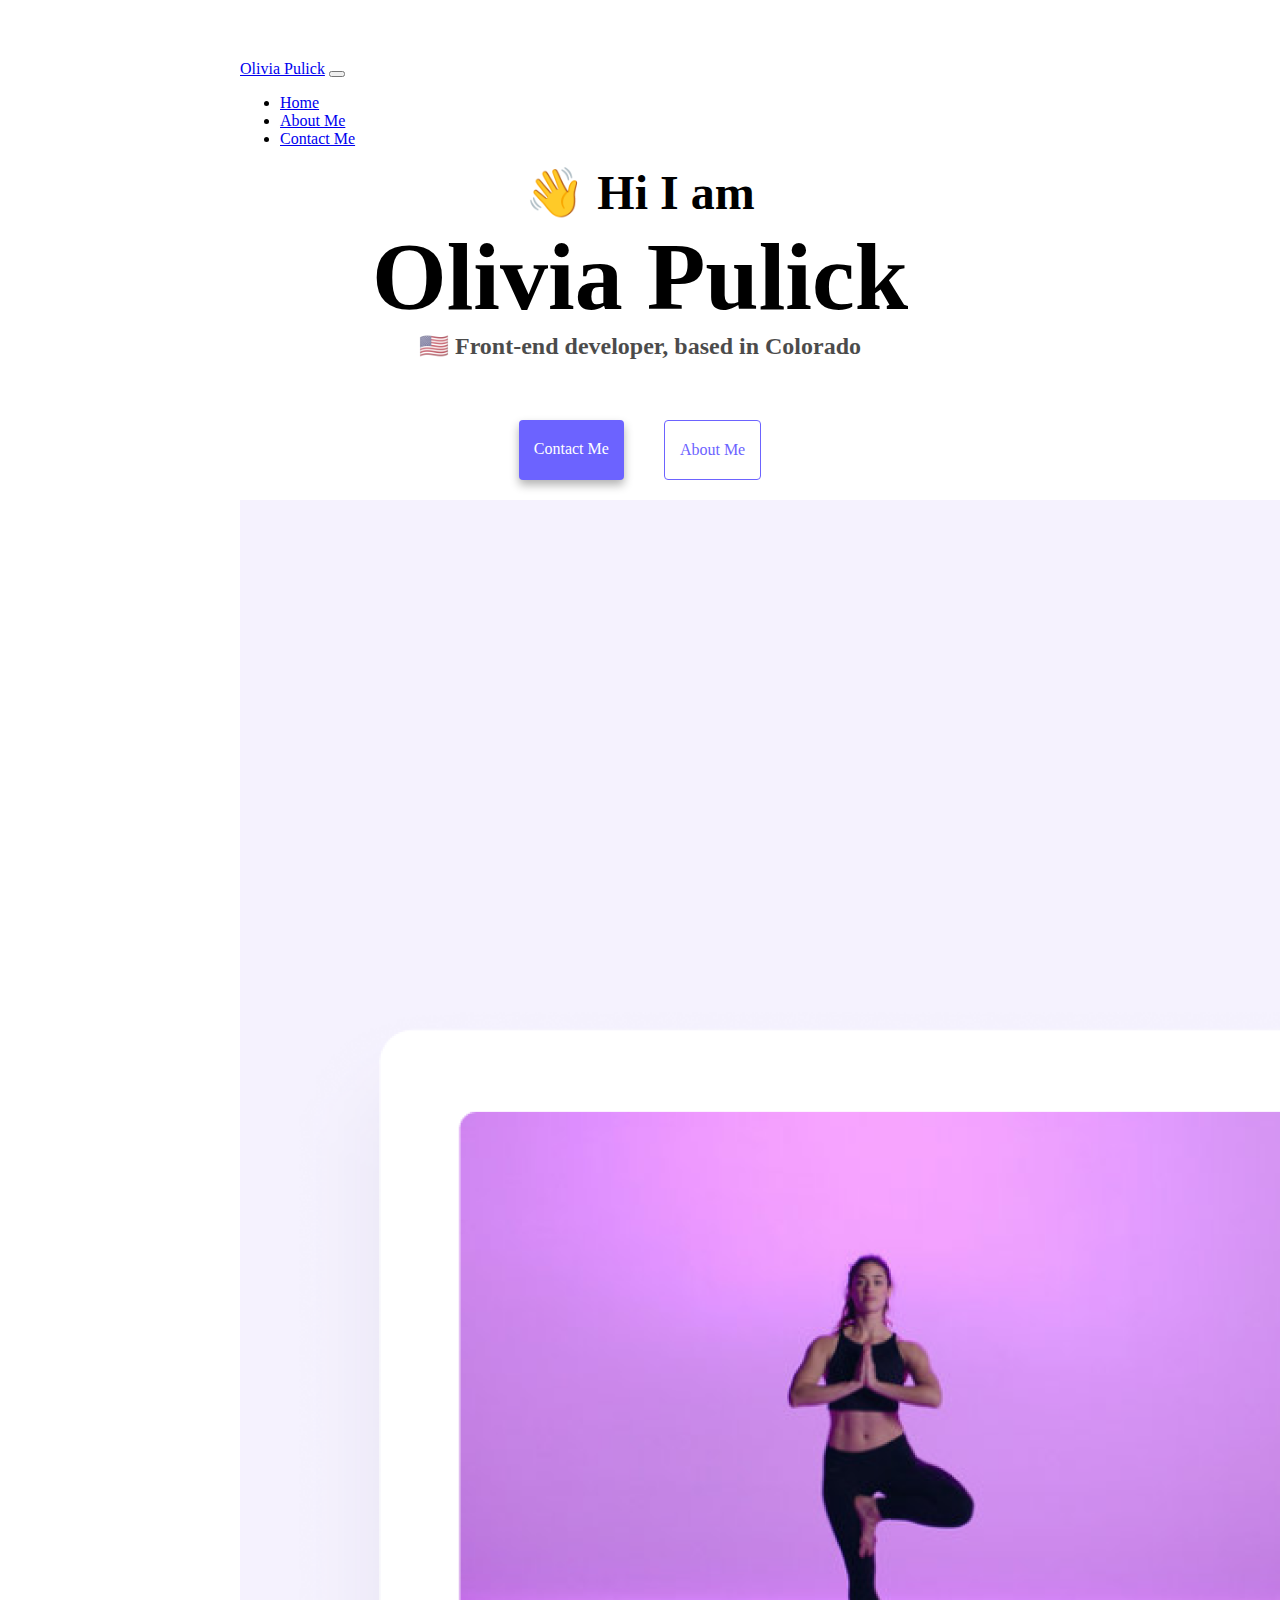
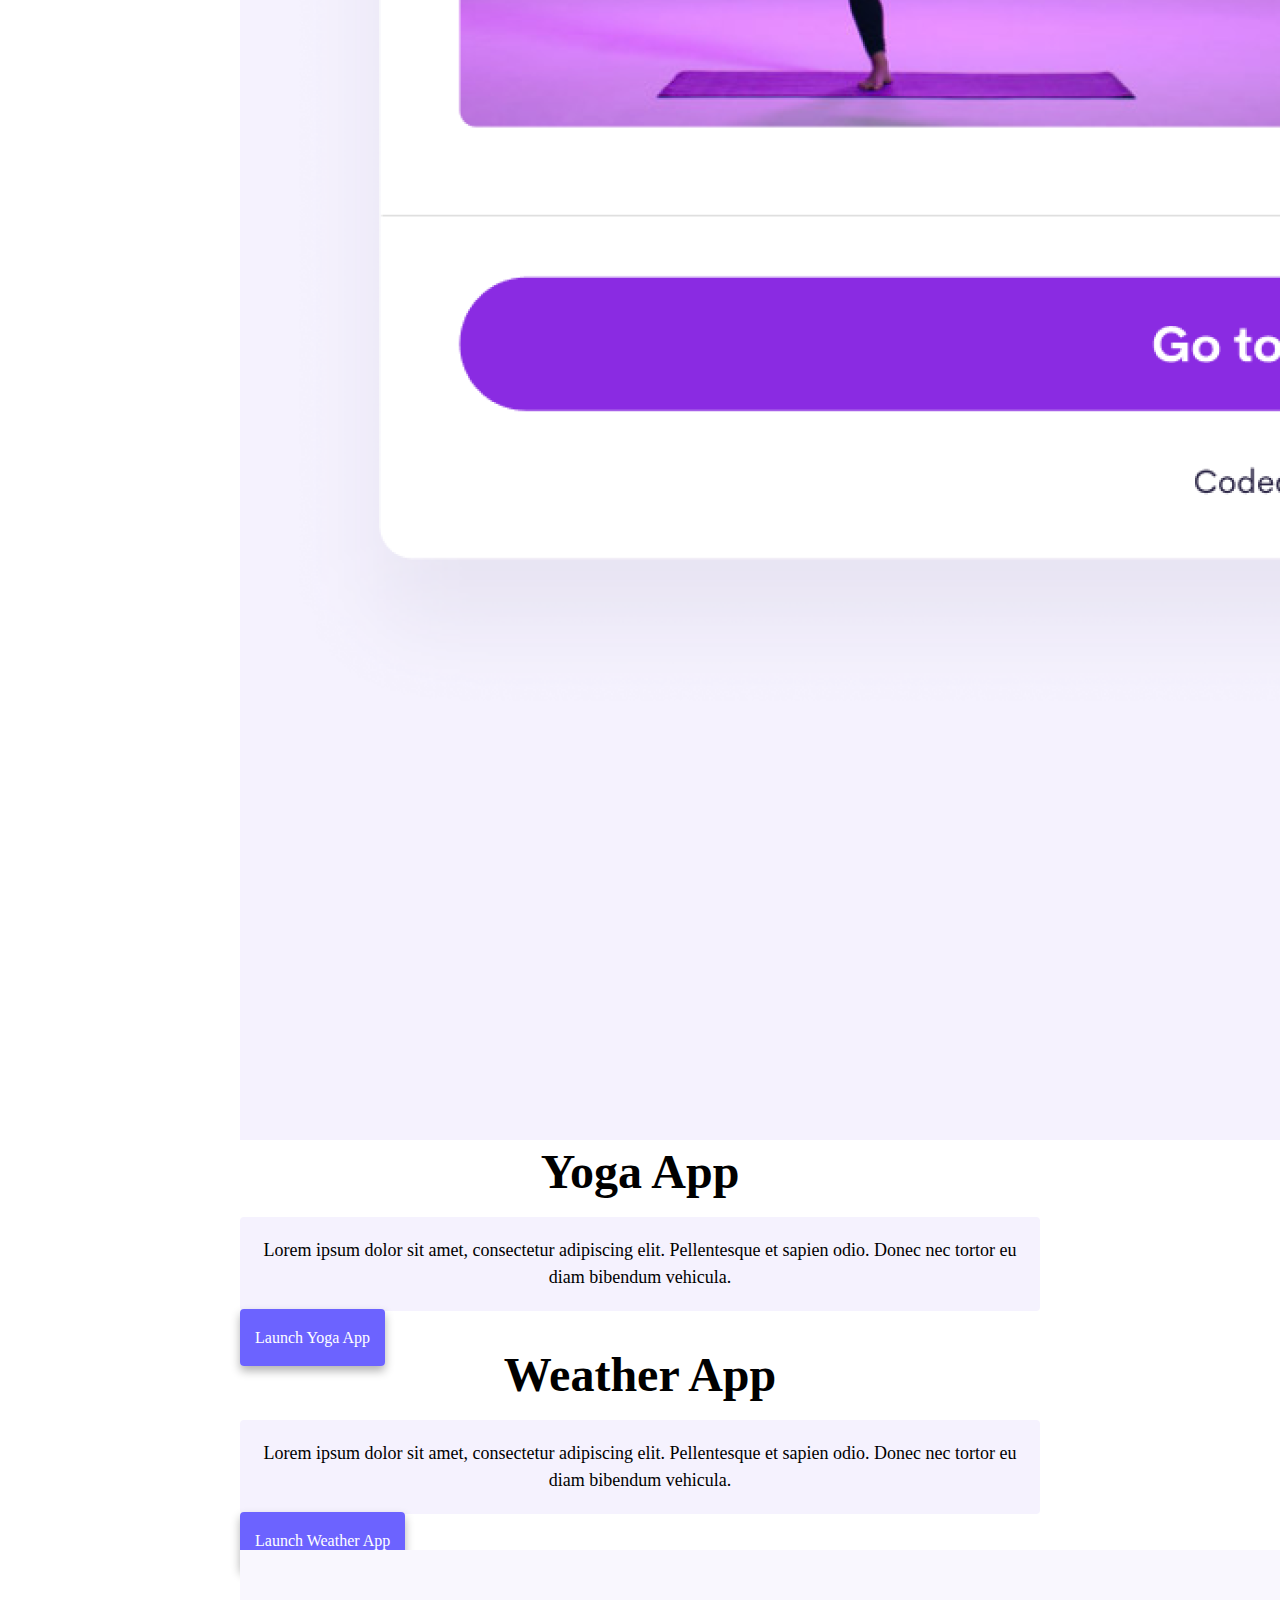
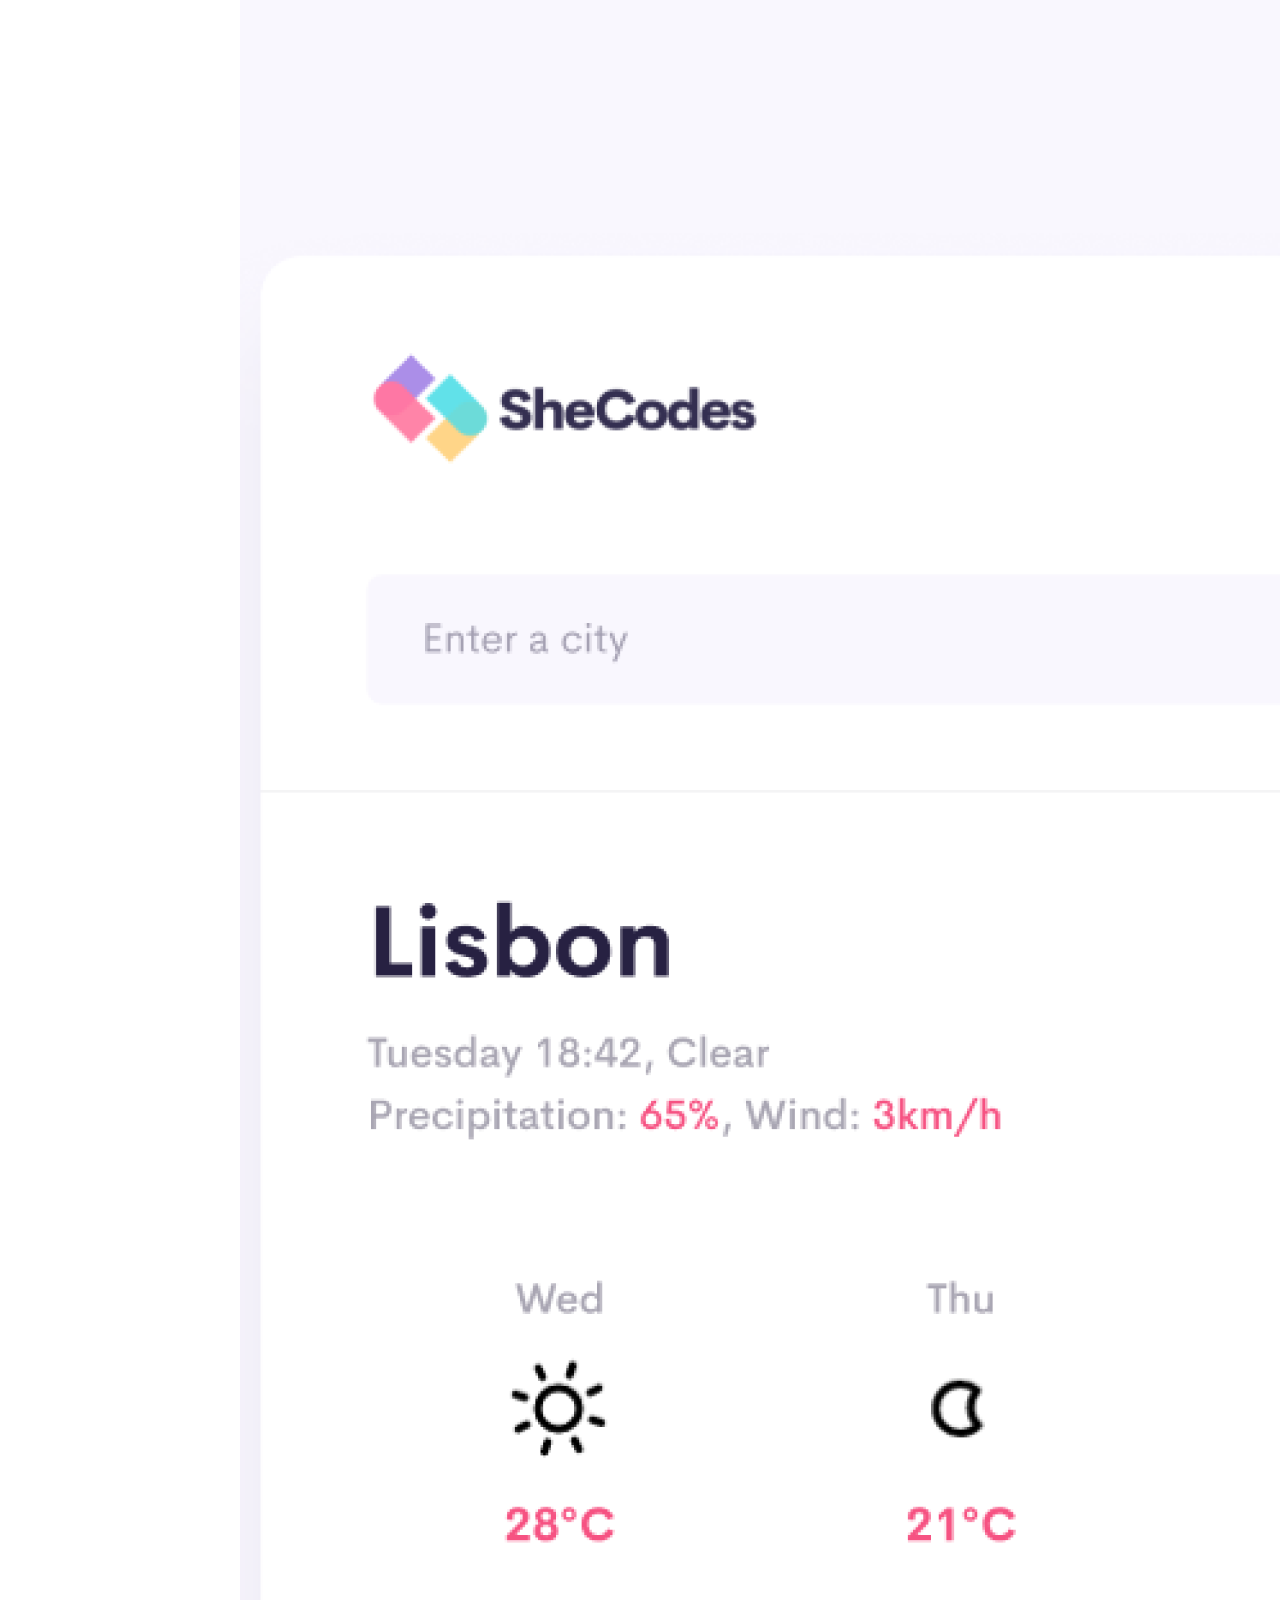
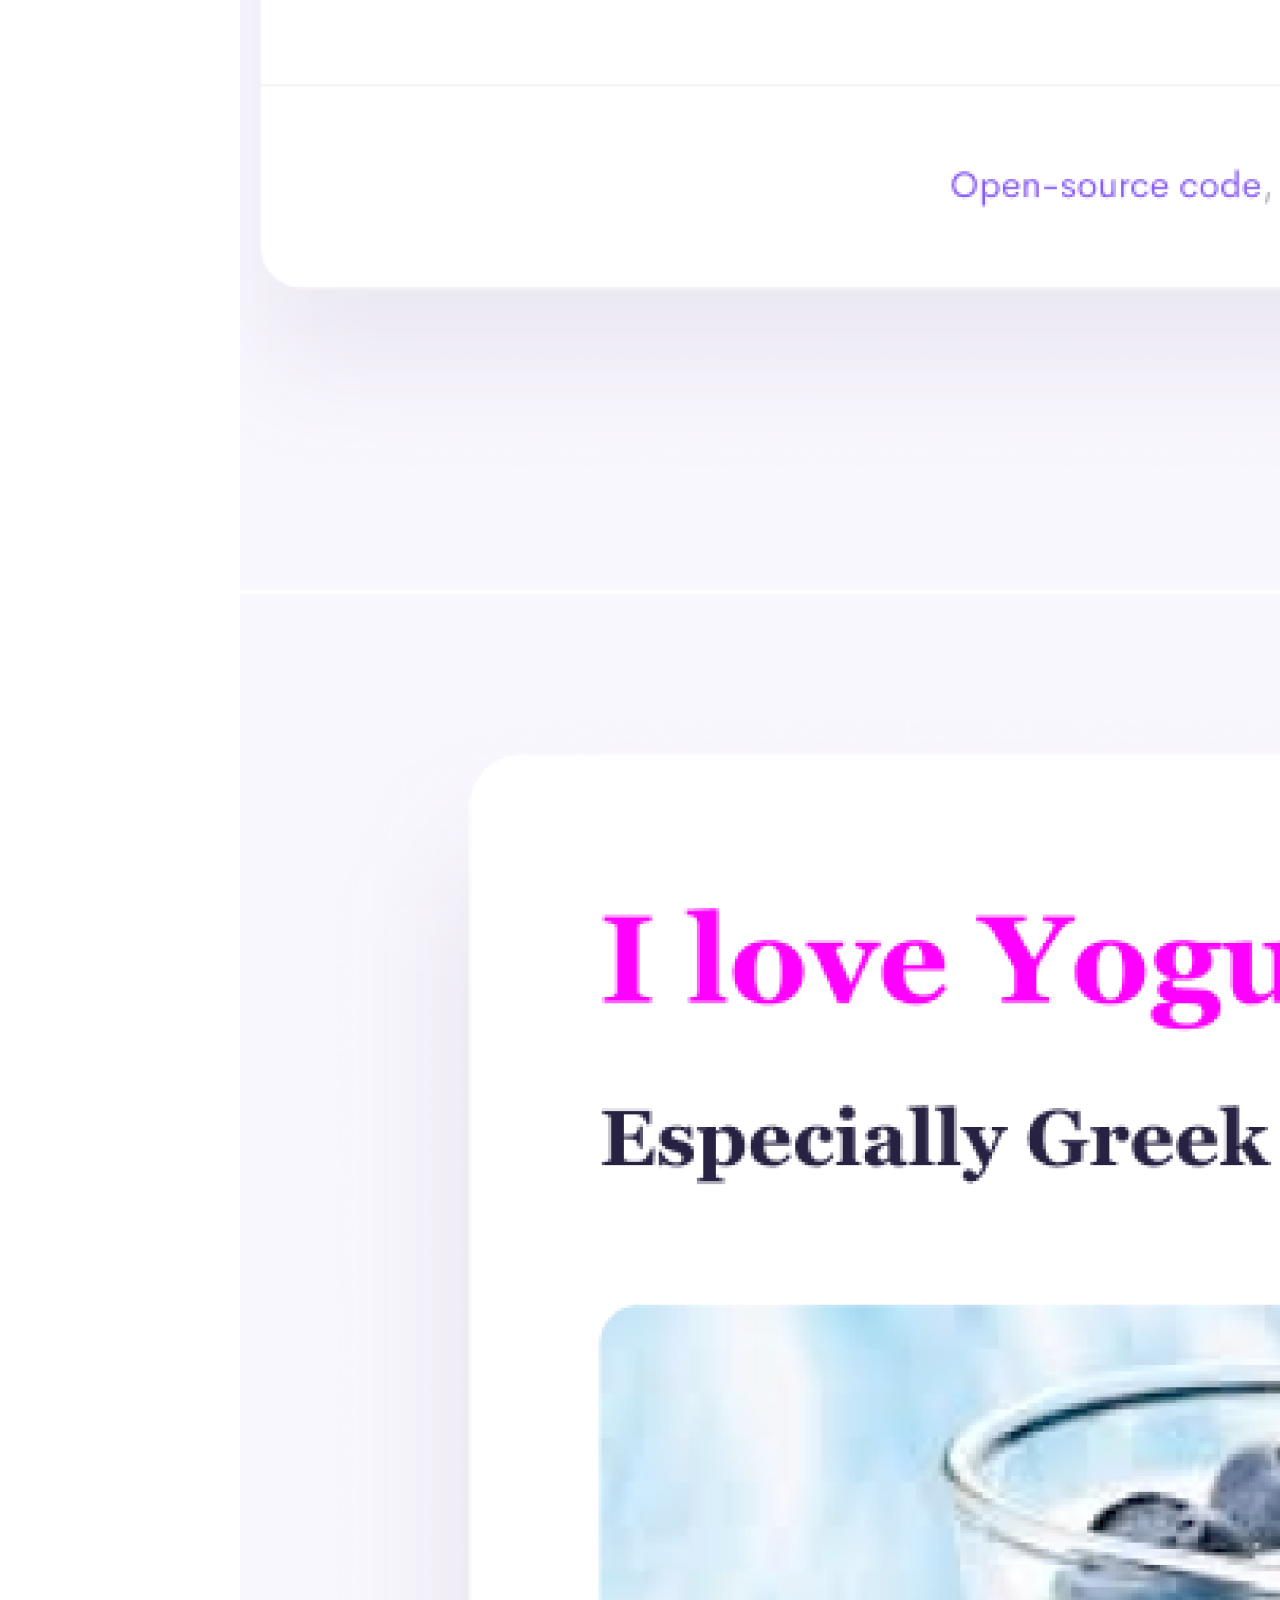
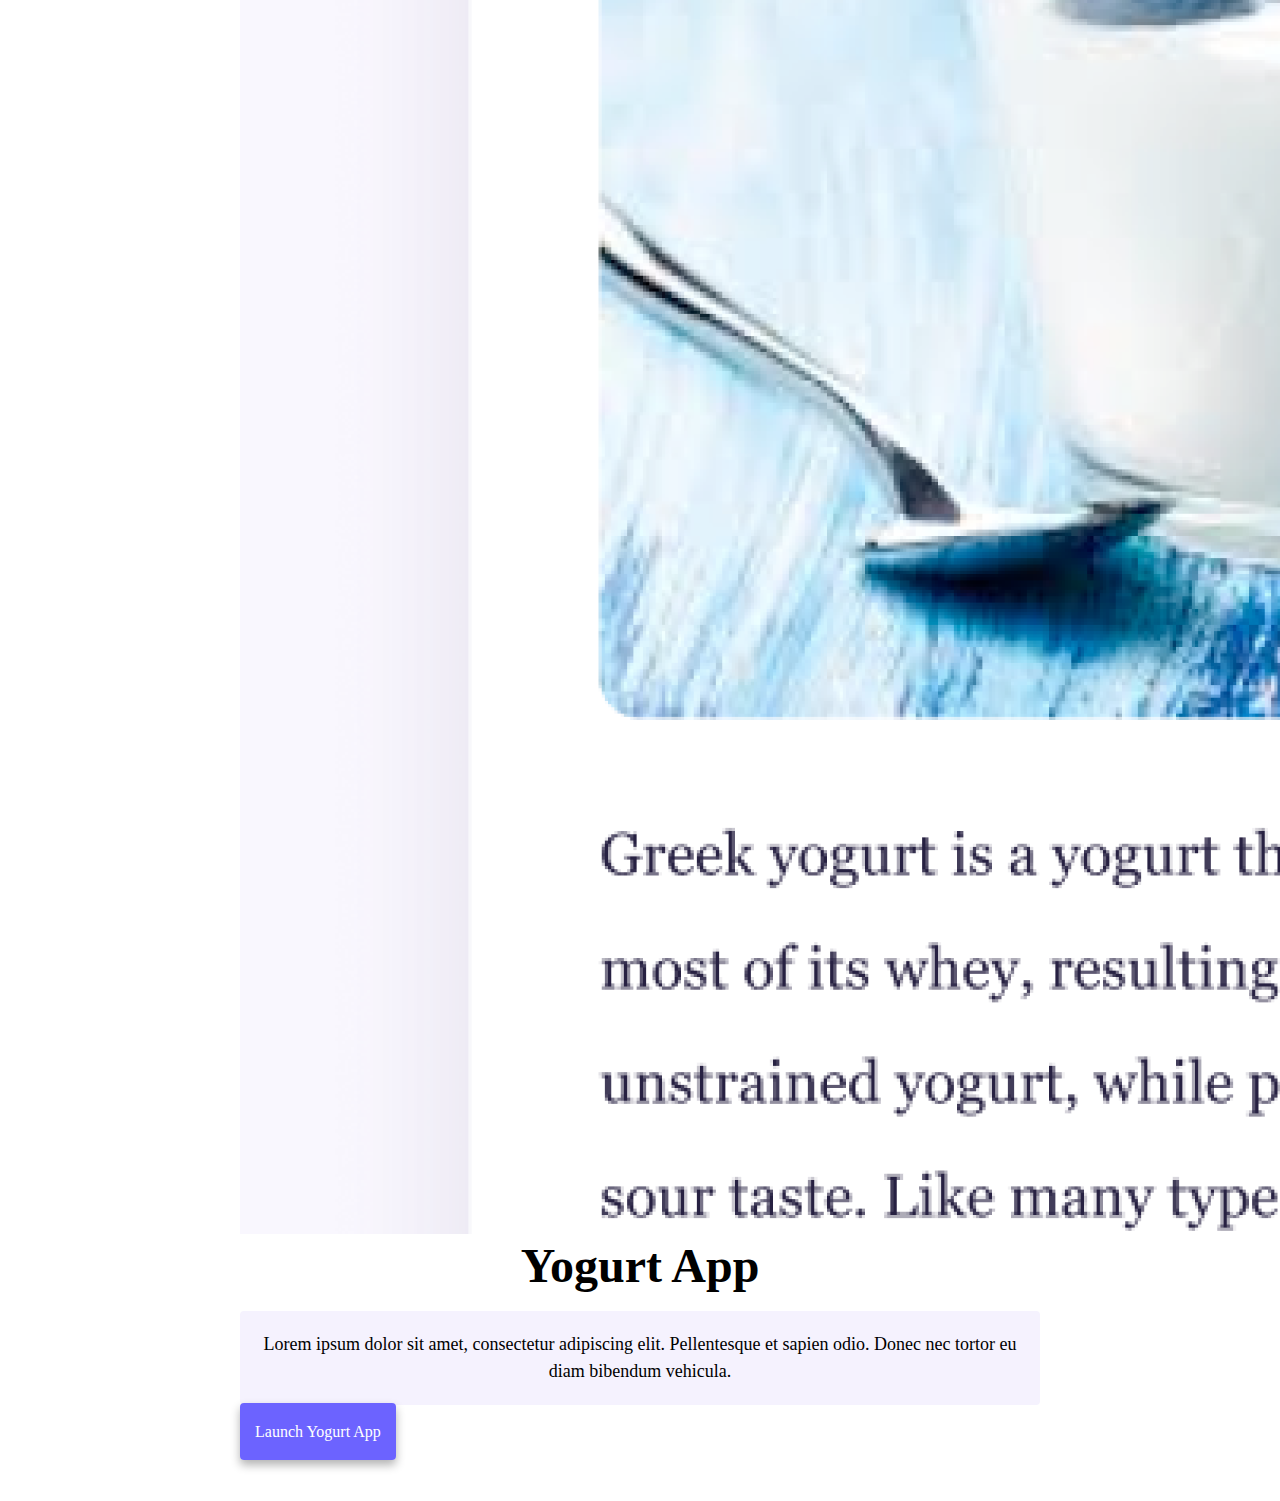
==== index.html @ 778f2371 "Added from Hw2 html css" ====
<!DOCTYPE html>
<html lang="en">
  <head>
    <meta charset="UTF-8" />
    <meta http-equiv="X-UA-Compatible" content="IE=edge" />
    <meta name="viewport" content="width=device-width, initial-scale=1.0" />
    <title>Olivia Pulick</title>
    <link rel="stylesheet" href="style.css" />
    <link
      href="https://cdn.jsdelivr.net/npm/bootstrap@5.2.0-beta1/dist/css/bootstrap.min.css"
      rel="stylesheet"
      integrity="sha384-0evHe/X+R7YkIZDRvuzKMRqM+OrBnVFBL6DOitfPri4tjfHxaWutUpFmBp4vmVor"
      crossorigin="anonymous"
    />
  </head>
  <body>
    <nav class="navbar navbar-expand-lg bg-light">
      <div class="container-fluid">
        <a class="navbar-brand" href="index.html">Olivia Pulick</a>
        <button
          class="navbar-toggler"
          type="button"
          data-bs-toggle="collapse"
          data-bs-target="#navbarNav"
          aria-controls="navbarNav"
          aria-expanded="false"
          aria-label="Toggle navigation"
        >
          <span class="navbar-toggler-icon"></span>
        </button>
        <div class="collapse navbar-collapse" id="navbarNav">
          <ul class="navbar-nav">
            <li class="nav-item">
              <a class="nav-link active" aria-current="page" href="index.html"
                >Home</a
              >
            </li>
            <li class="nav-item">
              <a class="nav-link" href="about.html">About Me</a>
            </li>
            <li class="nav-item">
              <a class="nav-link" href="about.html#contact">Contact Me</a>
            </li>
          </ul>
        </div>
      </div>
    </nav>
    <h2>👋 Hi I am</h2>
    <h1>Olivia Pulick</h1>
    <h3>🇺🇸 Front-end developer, based in Colorado</h3>
    <div class="navigation-links">
      <a href="about.html#contact" class="contact-link">Contact me</a>
      <a href="about.html" class="about-link">About me</a>
    </div>
    <div class="container">
      <div class="row">
        <div class="col-md-6">
          <img src="images/yoga.png" alt="yoga image" class="img-fluid" />
        </div>
        <div class="col-md-6">
          <h2 class="mb-3">Yoga App</h2>
          <p>
            Lorem ipsum dolor sit amet, consectetur adipiscing elit.
            Pellentesque et sapien odio. Donec nec tortor eu diam bibendum
            vehicula.
          </p>
          <div class="mt-5">
            <a href="#" class="primary-link">Launch Yoga App</a>
          </div>
        </div>
      </div>
      <div class="row mt-5">
        <div class="col-md-6">
          <h2 class="mb-3">Weather App</h2>
          <p>
            Lorem ipsum dolor sit amet, consectetur adipiscing elit.
            Pellentesque et sapien odio. Donec nec tortor eu diam bibendum
            vehicula.
          </p>
          <div class="mt-5 mb-5">
            <a href="#" class="primary-link">Launch Weather App</a>
          </div>
        </div>
        <div class="col-md-6">
          <img
            src="images/weather.png"
            alt="weather app image"
            class="img-fluid"
          />
        </div>
      </div>
      <div class="row mt-5">
        <div class="col-md-6">
          <img src="images/yogurt.png" alt="yogurt image" class="img-fluid" />
        </div>
        <div class="col-md-6">
          <h2 class="mt-3">Yogurt App</h2>
          <p>
            Lorem ipsum dolor sit amet, consectetur adipiscing elit.
            Pellentesque et sapien odio. Donec nec tortor eu diam bibendum
            vehicula.
          </p>
          <div class="mt-5">
            <a href="#" class="primary-link">Launch Yogurt App</a>
          </div>
        </div>
      </div>
    </div>
    <script
      src="https://cdn.jsdelivr.net/npm/bootstrap@5.2.0-beta1/dist/js/bootstrap.bundle.min.js"
      integrity="sha384-pprn3073KE6tl6bjs2QrFaJGz5/SUsLqktiwsUTF55Jfv3qYSDhgCecCxMW52nD2"
      crossorigin="anonymous"
    ></script>
  </body>
</html>
---- style.css ----
:root {
  --primary-color: #6c63ff;
  --secondary-color: #f5f2fe;
  --box-shadow: 0 5px 10px rgba(0, 0, 0, 0.3);
}

body {
  margin: 60px auto;
  max-width: 800px;
}

h1,
h2,
h3 {
  text-align: center;
  margin: 0;
}

h1 {
  font-size: 96px;
}

h2 {
  font-size: 48px;
}

h3 {
  font-size: 24px;
  opacity: 0.7;
}

p {
  background: var(--secondary-color);
  padding: 20px;
  border-radius: 4px;
  font-size: 18px;
  line-height: 1.5;
  text-align: center;
}

.navigation-links {
  display: flex;
  margin-top: 40px;
  justify-content: center;
}

.navigation-links a {
  margin: 20px;
  border-radius: 4px;
  padding: 20px 15px;
  text-decoration: none;
  text-transform: capitalize;
}

.contact-link {
  background: var(--primary-color);
  box-shadow: var(--box-shadow);
  color: white;
}

.about-link {
  color: var(--primary-color);
  border: 1px solid var(--primary-color);
}

.homepage-link {
  color: var(--primary-color);
  text-align: center;
  display: block;
}

.about-paragraphs {
  display: flex;
  margin: 30px 0;
}

.about-paragraphs p {
  margin: 10px;
}

.email-link {
  display: flex;
  justify-content: center;
  color: var(--primary-color);
  font-size: 28px;
  text-decoration: none;
}

.email-link:hover {
  text-decoration: underline;
}
.primary-link {
  border-radius: 4px;
  padding: 20px 15px;
  text-decoration: none;
  text-transform: capitalize;
  background: var(--primary-color);
  box-shadow: var(--box-shadow);
  color: white;
}
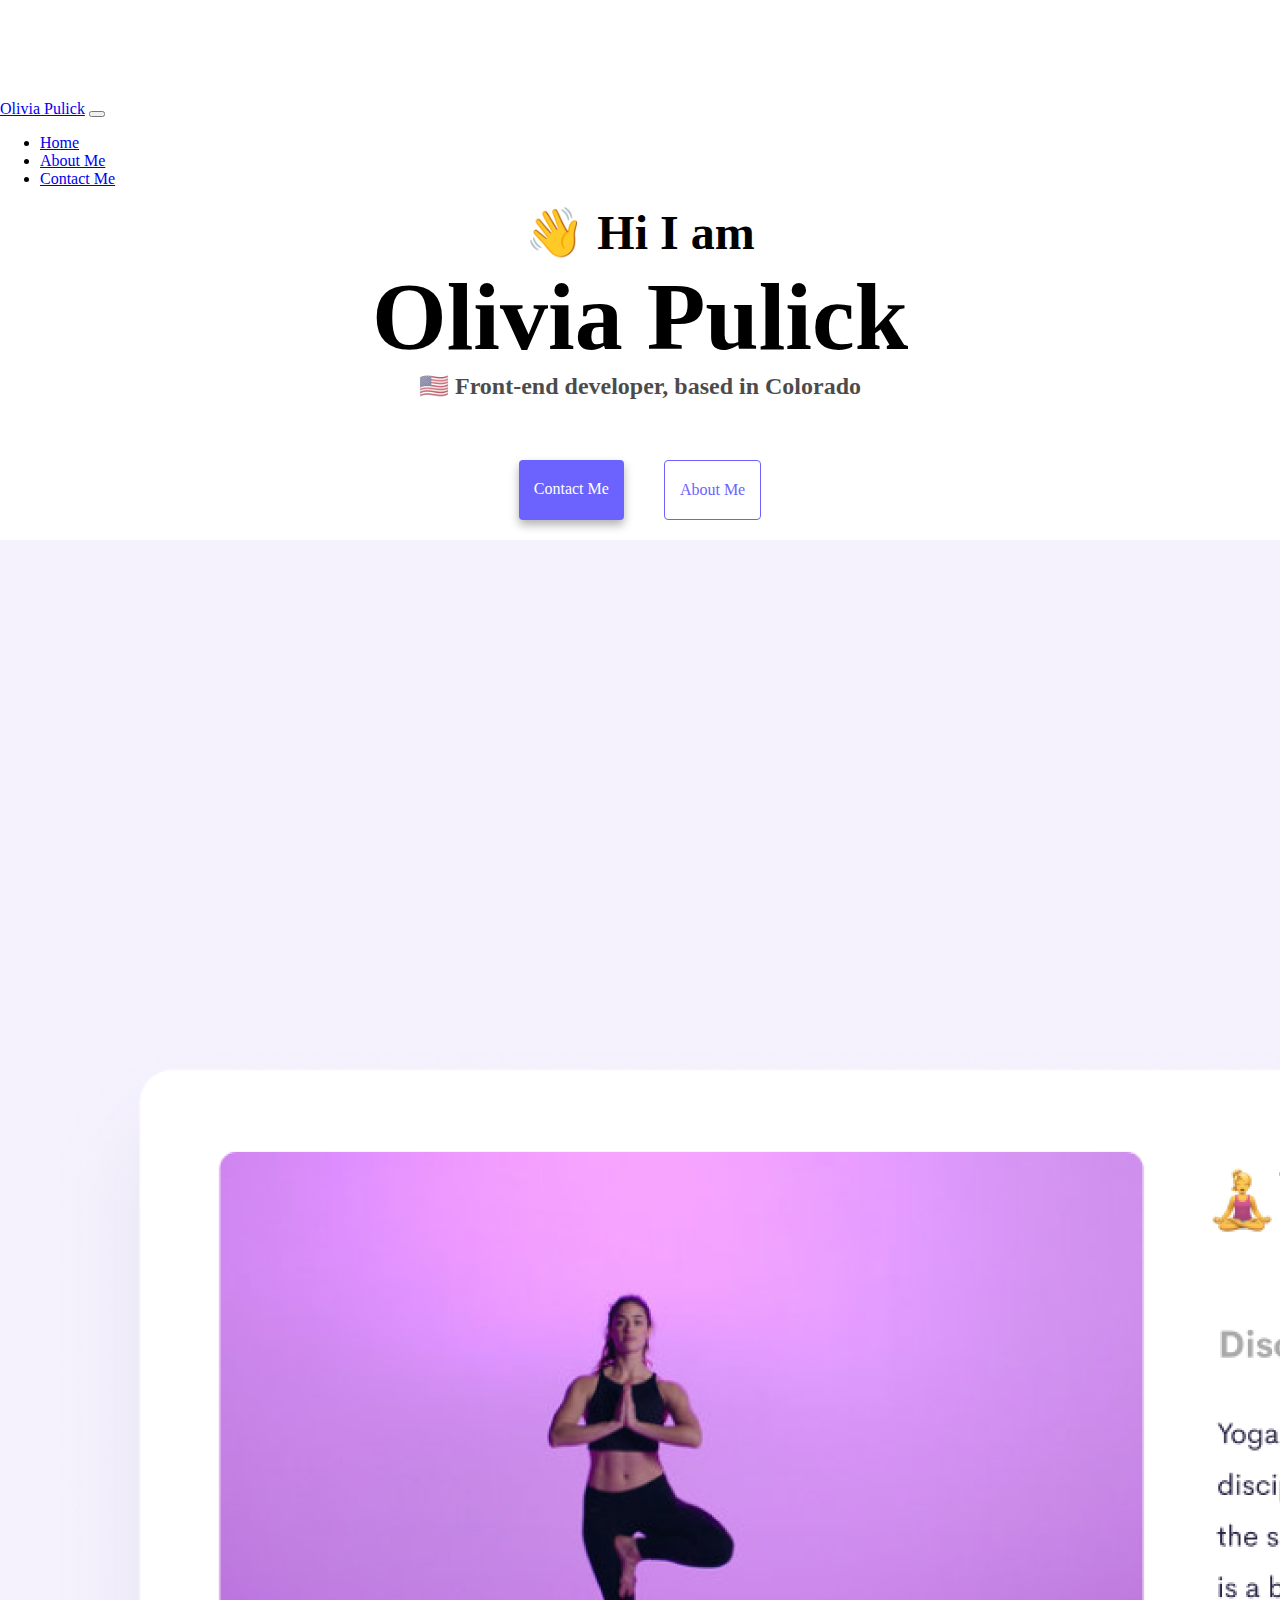
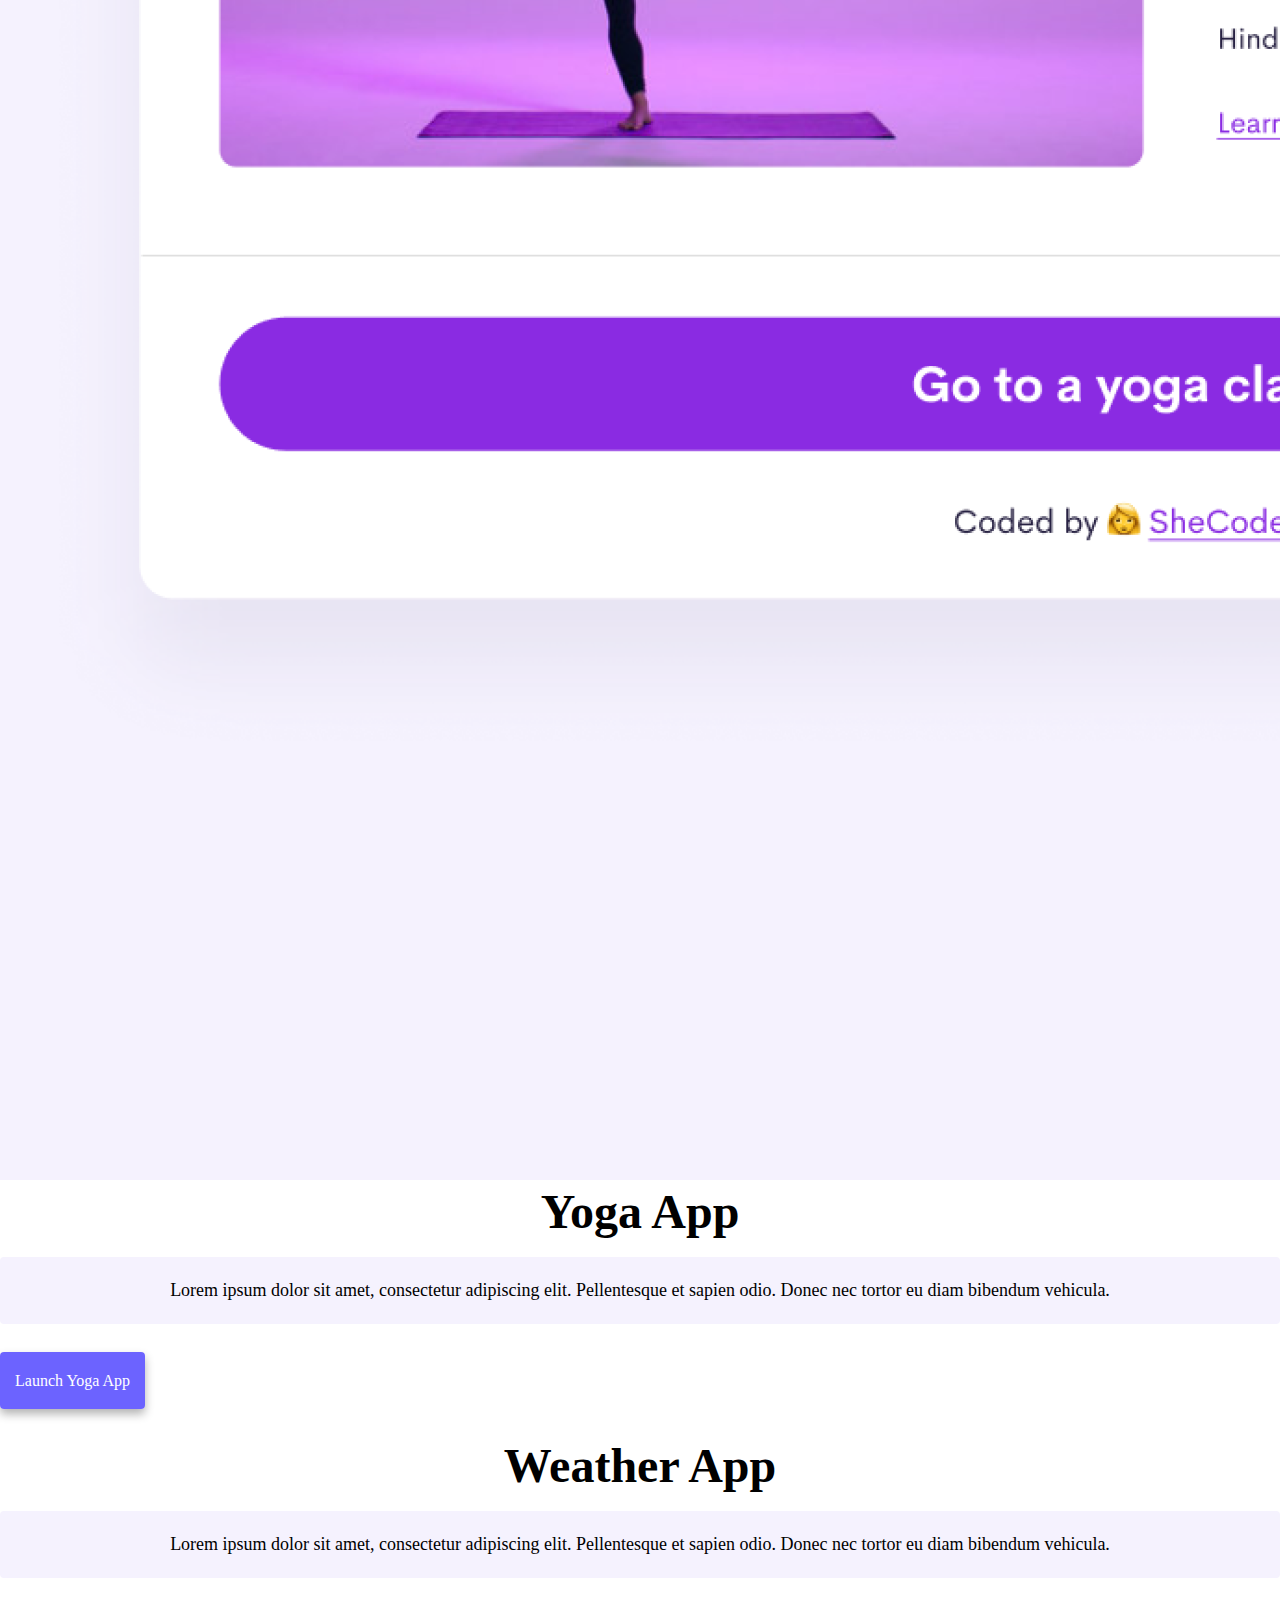
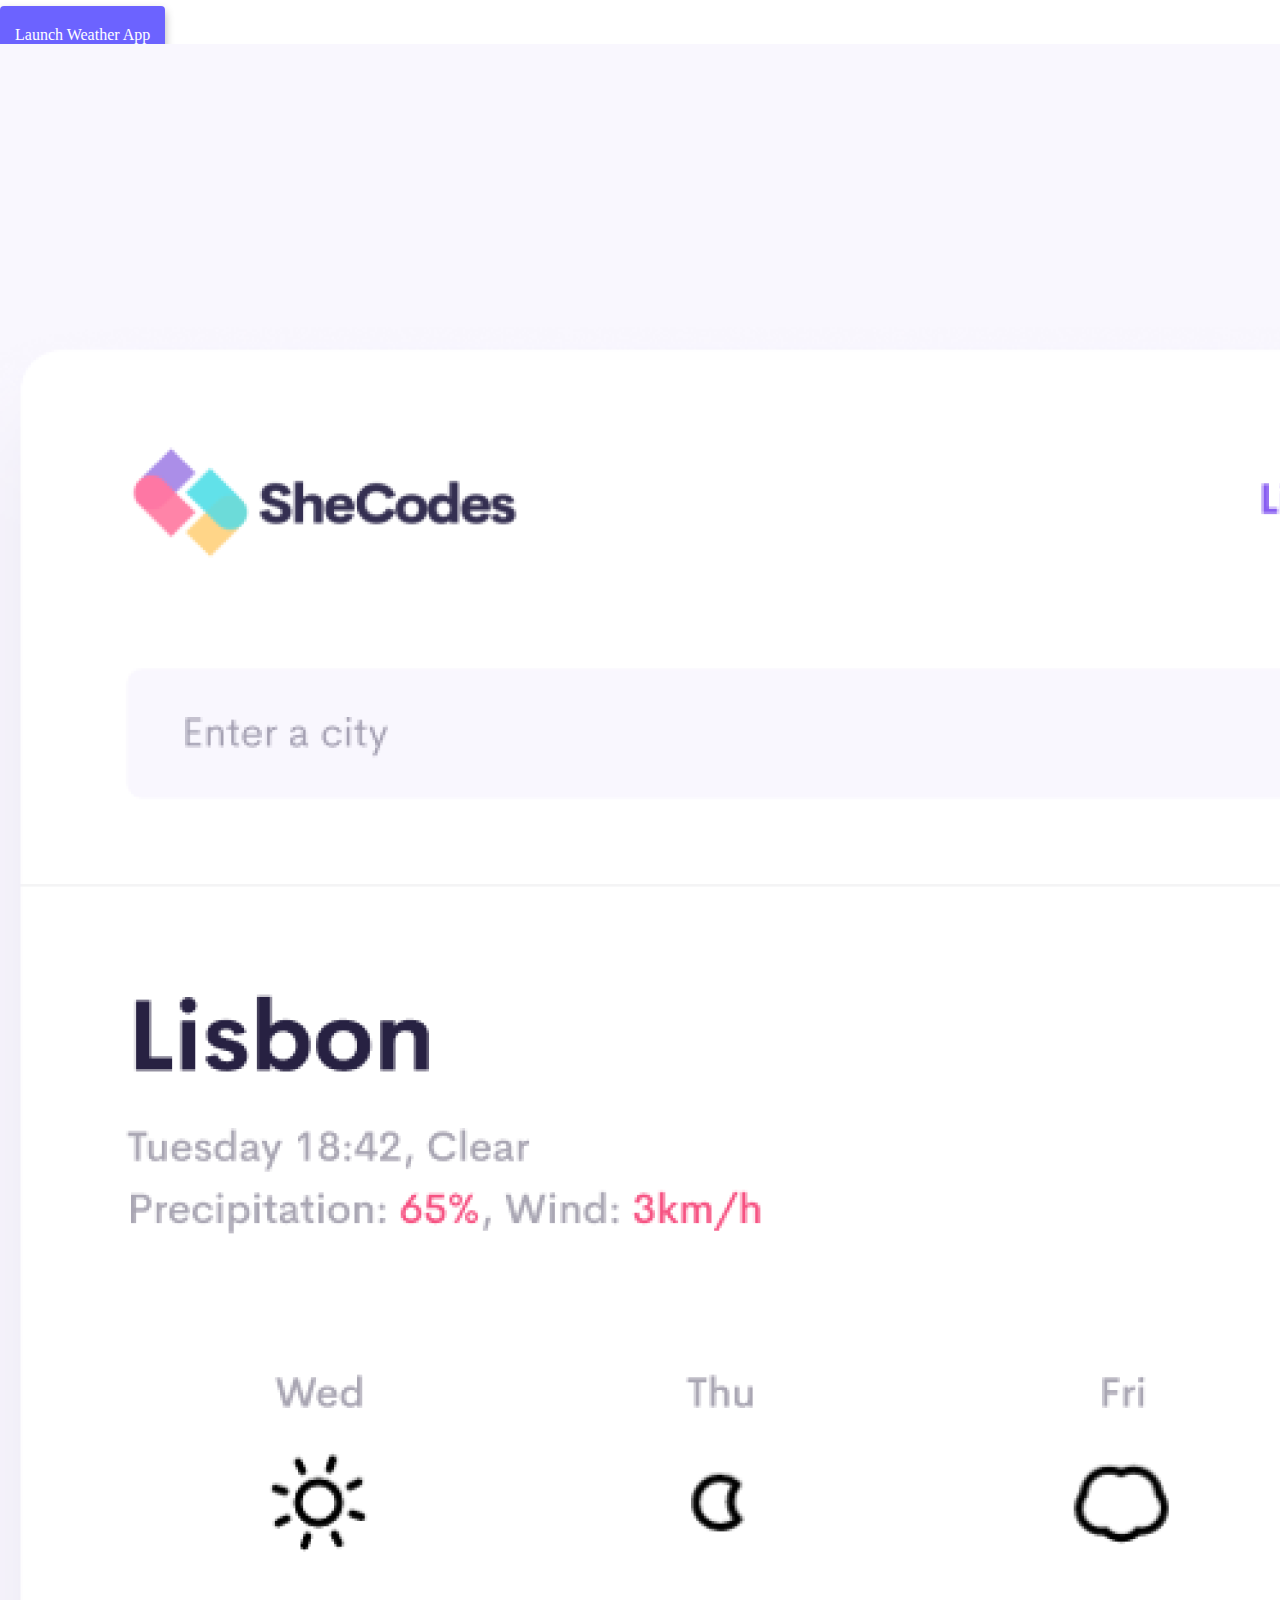
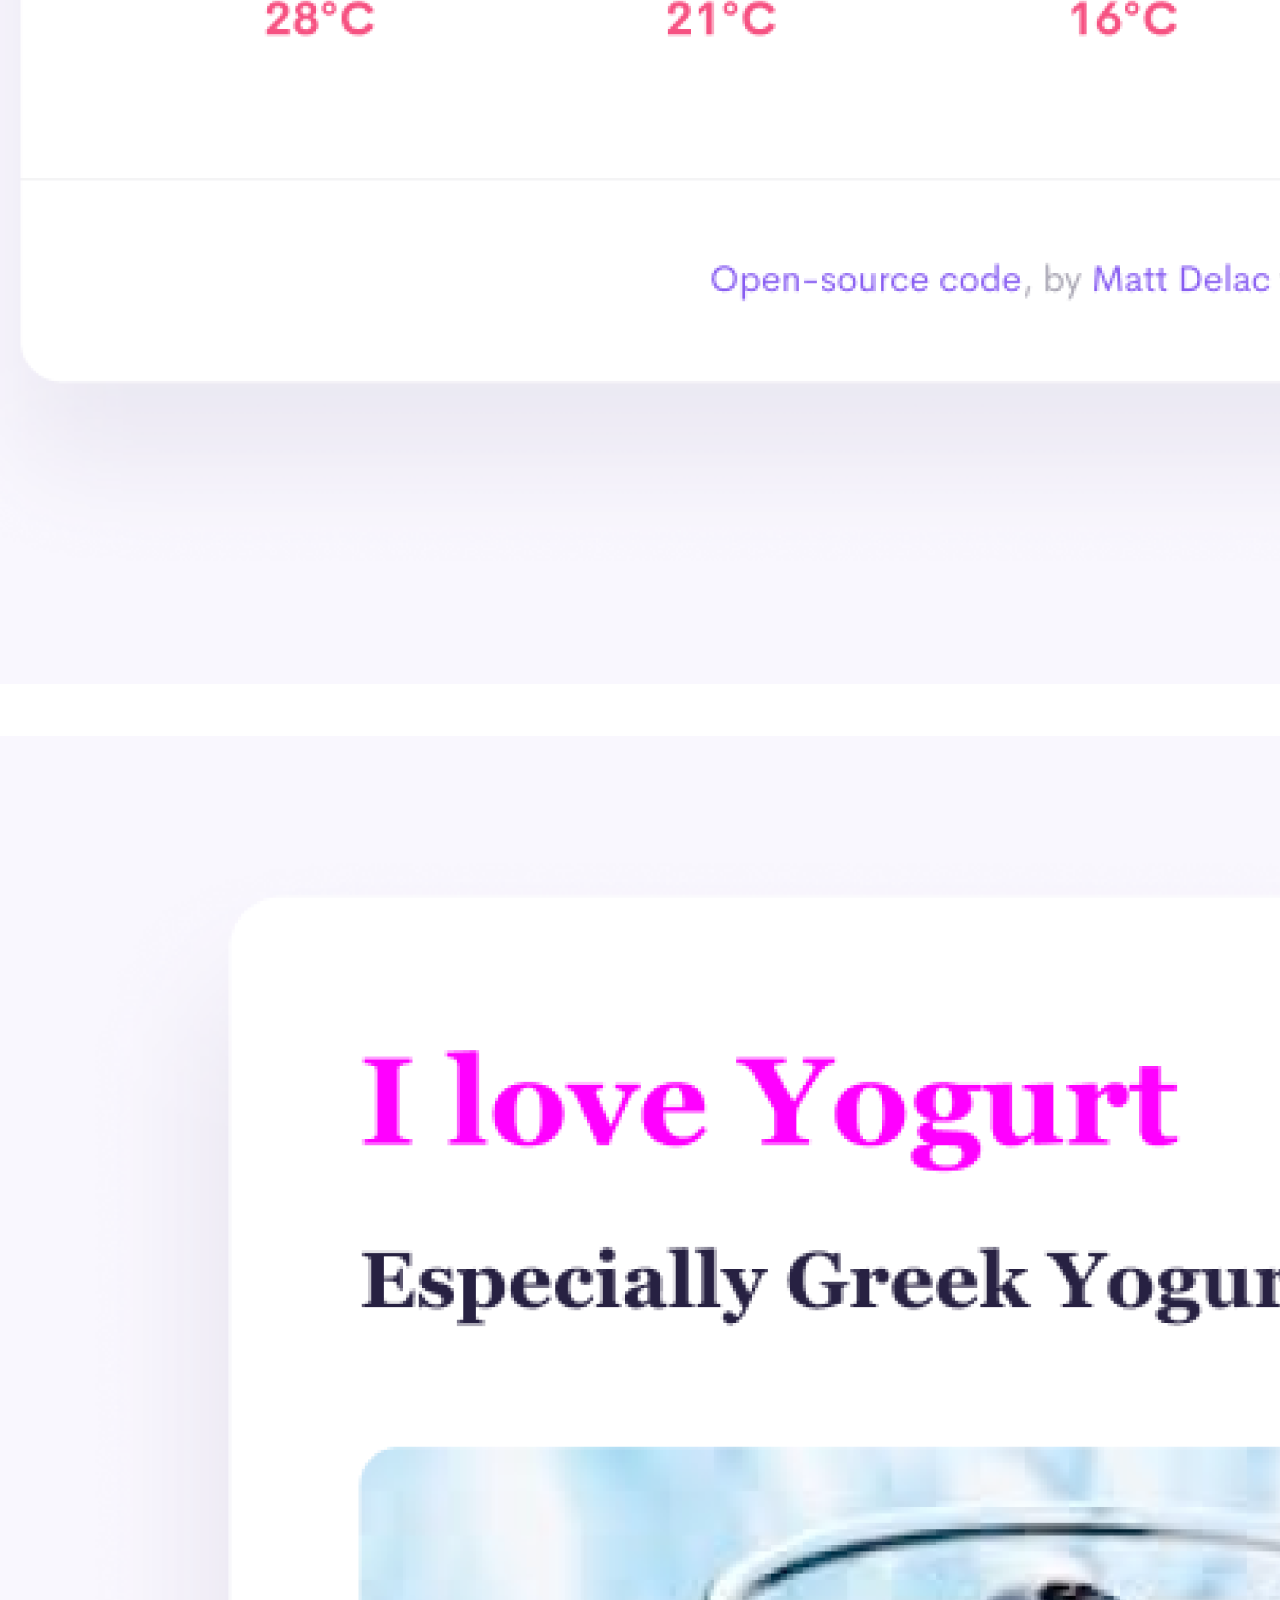
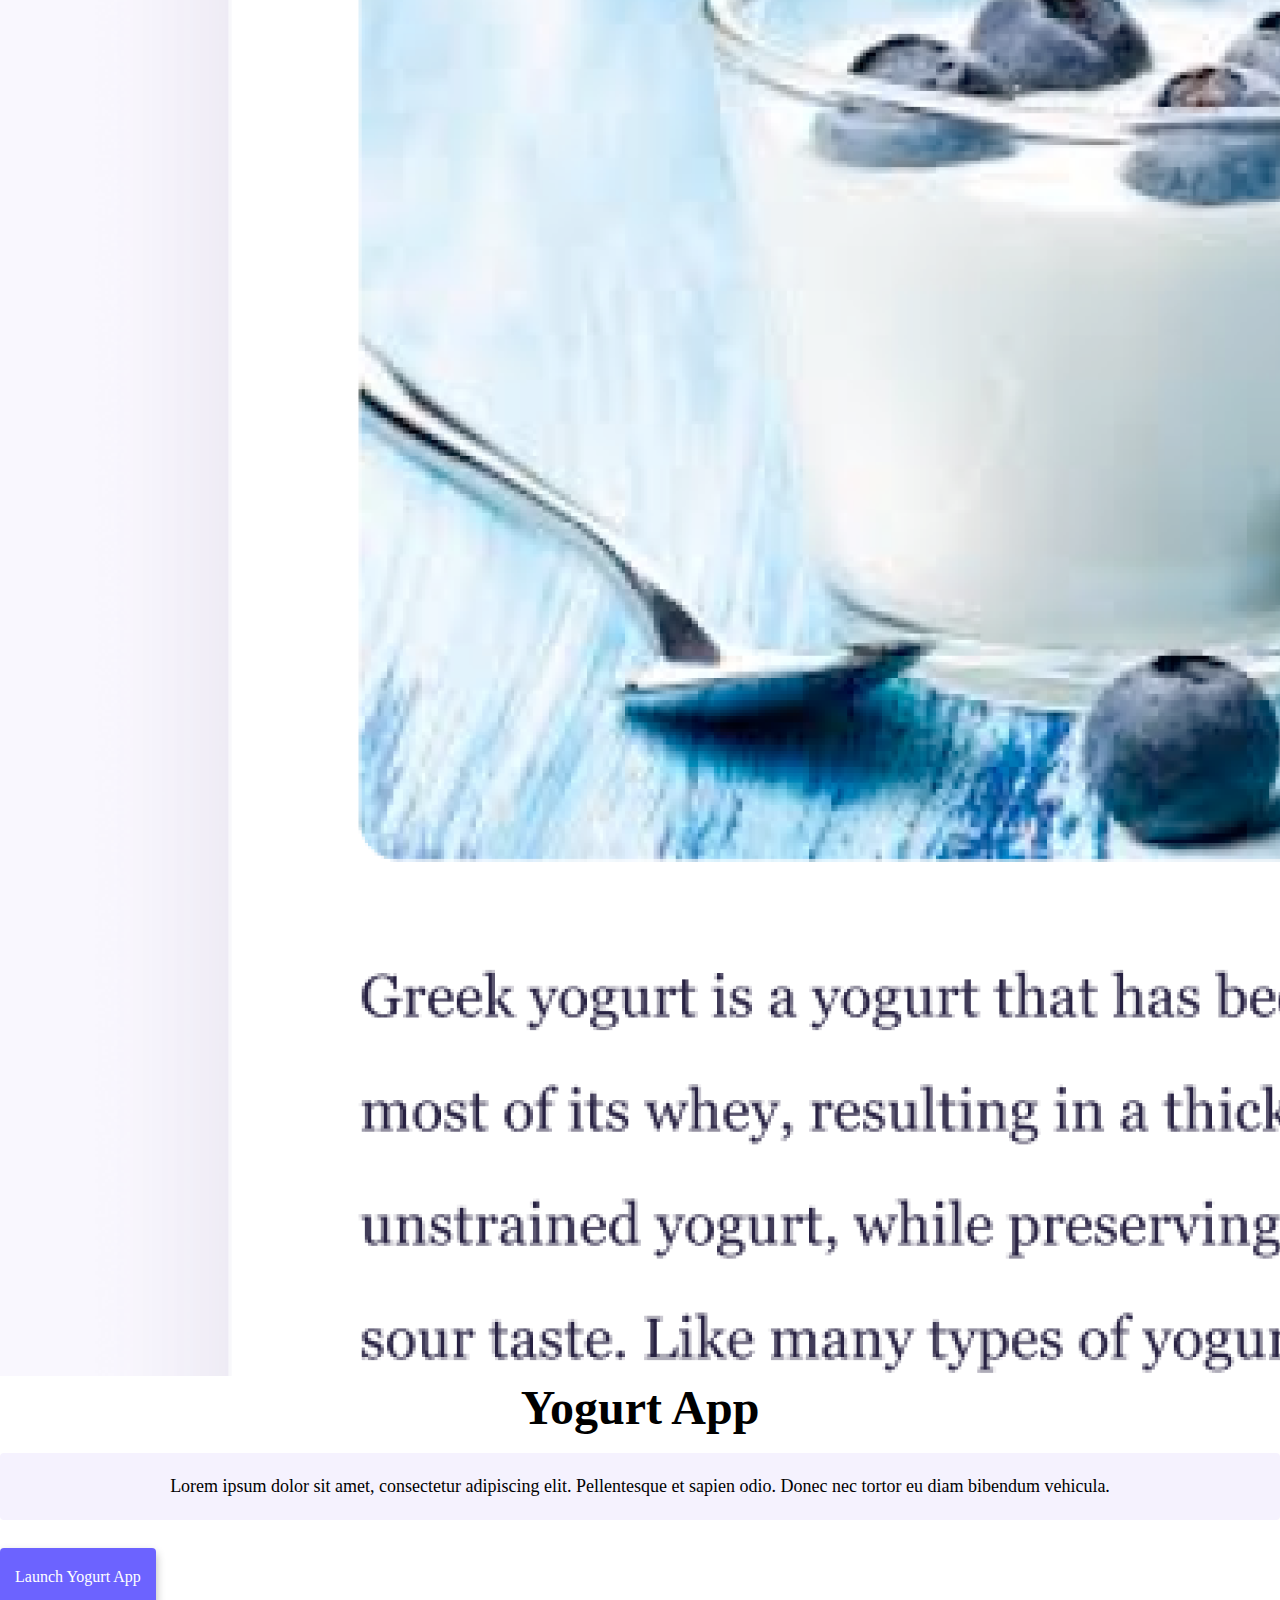
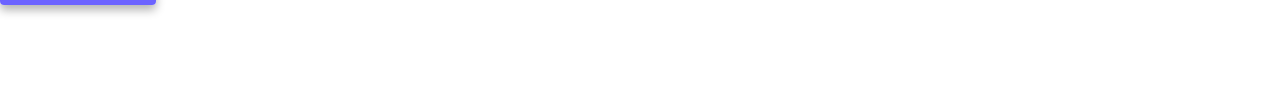
==== commit e84ff2d9: "Made SEO friendly and added media query" ====
--- a/index.html
+++ b/index.html
@@ -4,18 +4,23 @@
     <meta charset="UTF-8" />
     <meta http-equiv="X-UA-Compatible" content="IE=edge" />
     <meta name="viewport" content="width=device-width, initial-scale=1.0" />
-    <title>Olivia Pulick</title>
-    <link rel="stylesheet" href="style.css" />
+    <meta
+      name="description"
+      content="This introduces projects that Olivia, the front end developer, made and links to contact her and  "
+    />
+    <title>Olivia Pulick - Portfolio</title>
+
     <link
       href="https://cdn.jsdelivr.net/npm/bootstrap@5.2.0-beta1/dist/css/bootstrap.min.css"
       rel="stylesheet"
       integrity="sha384-0evHe/X+R7YkIZDRvuzKMRqM+OrBnVFBL6DOitfPri4tjfHxaWutUpFmBp4vmVor"
       crossorigin="anonymous"
     />
+    <link rel="stylesheet" href="style.css" />
   </head>
   <body>
-    <nav class="navbar navbar-expand-lg bg-light">
-      <div class="container-fluid">
+    <nav class="navbar navbar-expand-lg bg-light fixed-top">
+      <div class="container">
         <a class="navbar-brand" href="index.html">Olivia Pulick</a>
         <button
           class="navbar-toggler"
@@ -55,7 +60,11 @@
     <div class="container">
       <div class="row">
         <div class="col-md-6">
-          <img src="images/yoga.png" alt="yoga image" class="img-fluid" />
+          <img
+            src="images/yoga.png"
+            alt="yoga image"
+            class="img-fluid d-none d-sm-block"
+          />
         </div>
         <div class="col-md-6">
           <h2 class="mb-3">Yoga App</h2>
@@ -65,7 +74,7 @@
             vehicula.
           </p>
           <div class="mt-5">
-            <a href="#" class="primary-link">Launch Yoga App</a>
+            <a href="#" class="primary-link project-link">Launch Yoga App</a>
           </div>
         </div>
       </div>
@@ -78,30 +87,34 @@
             vehicula.
           </p>
           <div class="mt-5 mb-5">
-            <a href="#" class="primary-link">Launch Weather App</a>
+            <a href="#" class="primary-link project-link">Launch Weather App</a>
           </div>
         </div>
         <div class="col-md-6">
           <img
             src="images/weather.png"
             alt="weather app image"
-            class="img-fluid"
+            class="img-fluid d-none d-sm-block"
           />
         </div>
       </div>
       <div class="row mt-5">
         <div class="col-md-6">
-          <img src="images/yogurt.png" alt="yogurt image" class="img-fluid" />
+          <img
+            src="images/yogurt.png"
+            alt="yogurt image"
+            class="img-fluid d-none d-sm-block"
+          />
         </div>
         <div class="col-md-6">
-          <h2 class="mt-3">Yogurt App</h2>
+          <h2 class="mt-3 mb-3">Yogurt App</h2>
           <p>
             Lorem ipsum dolor sit amet, consectetur adipiscing elit.
             Pellentesque et sapien odio. Donec nec tortor eu diam bibendum
             vehicula.
           </p>
           <div class="mt-5">
-            <a href="#" class="primary-link">Launch Yogurt App</a>
+            <a href="#" class="primary-link project-link">Launch Yogurt App</a>
           </div>
         </div>
       </div>
--- a/style.css
+++ b/style.css
@@ -3,12 +3,9 @@
   --secondary-color: #f5f2fe;
   --box-shadow: 0 5px 10px rgba(0, 0, 0, 0.3);
 }
-
 body {
-  margin: 60px auto;
-  max-width: 800px;
+  margin: 100px 0px;
 }
-
 h1,
 h2,
 h3 {
@@ -98,3 +95,39 @@
   box-shadow: var(--box-shadow);
   color: white;
 }
+.rounded {
+  border-radius: 0.25rem !important;
+}
+.p-2 {
+  padding: 0.5rem !important;
+}
+.mb-4 {
+  margin-bottom: 1.5rem !important;
+}
+.shadow {
+  box-shadow: 0 0.5rem 1rem rgba(0, 0, 0, 0.15) !important;
+}
+.mt-5 {
+  margin-top: 3rem !important;
+}
+@media (max-width: 576px) {
+  h1 {
+    font-size: 48px;
+    line-height: 1.5;
+  }
+
+  h2 {
+    font-size: 32px;
+    text-align: center;
+  }
+
+  p {
+    text-align: center;
+  }
+
+  .project-link {
+    display: block;
+    text-align: center;
+    margin: 0 20px;
+  }
+}
